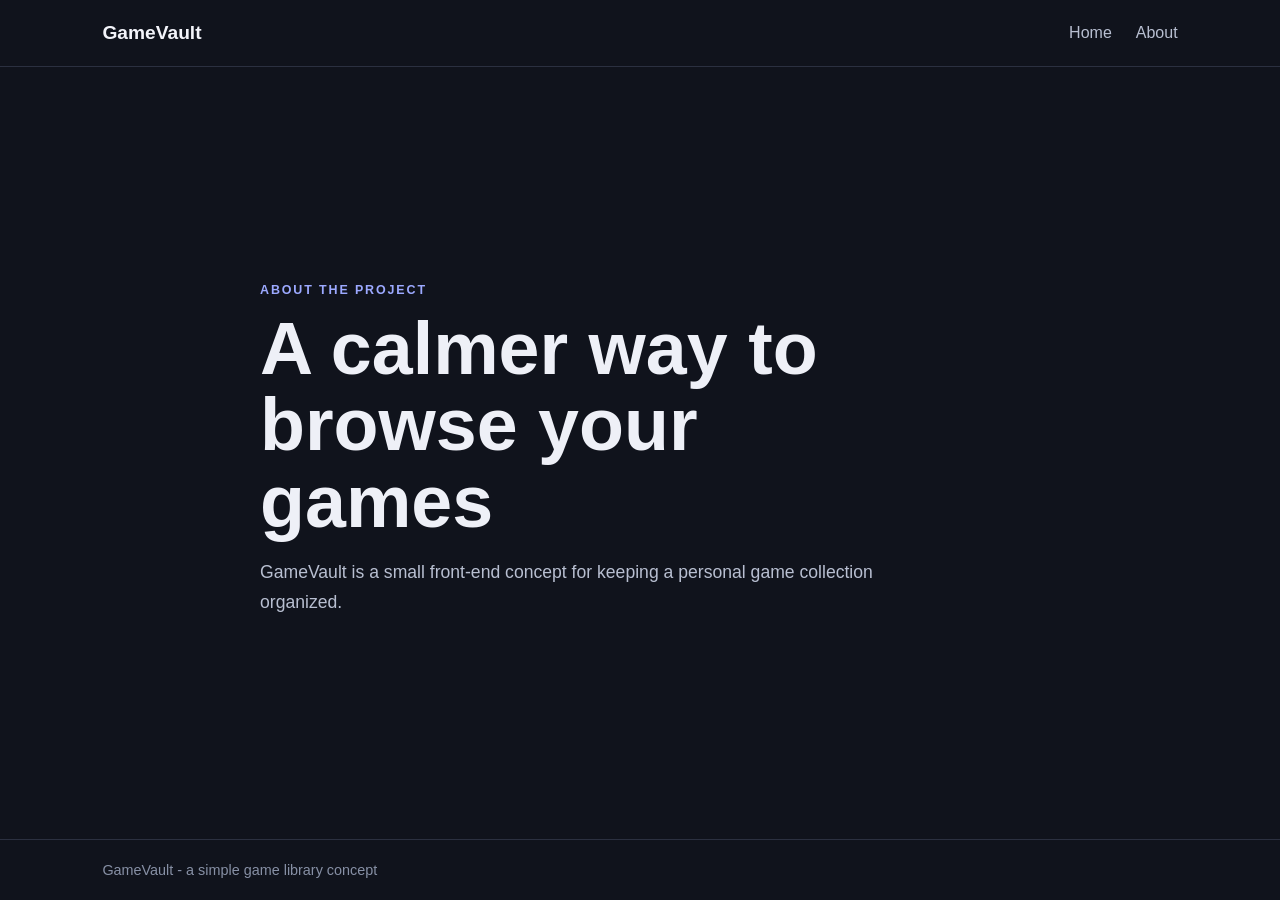
==== about.html @ 9a1c1d55 "Create GameVault starter pages" ====
<!doctype html>
<html lang="en">
<head>
  <meta charset="utf-8">
  <meta name="viewport" content="width=device-width, initial-scale=1">
  <title>About - GameVault</title>
  <link rel="stylesheet" href="style.css">
</head>
<body>
  <header class="site-header">
    <a class="brand" href="index.html">GameVault</a>
    <nav aria-label="Main navigation">
      <a href="index.html">Home</a>
      <a href="about.html" aria-current="page">About</a>
    </nav>
  </header>
  <main class="content">
    <p class="eyebrow">ABOUT THE PROJECT</p>
    <h1>A calmer way to browse your games</h1>
    <p>GameVault is a small front-end concept for keeping a personal game collection organized.</p>
  </main>
  <footer>GameVault - a simple game library concept</footer>
</body>
</html>
---- style.css ----
:root {
  color-scheme: dark;
  font-family: "Segoe UI", Arial, sans-serif;
  color: #eef0f7;
  background: #10131c;
}

* { box-sizing: border-box; }
body { min-height: 100vh; margin: 0; display: flex; flex-direction: column; }
.site-header { display: flex; justify-content: space-between; align-items: center; padding: 22px 8vw; border-bottom: 1px solid #2b3040; }
.brand { color: #f3f4fa; font-size: 1.2rem; font-weight: 700; text-decoration: none; }
nav { display: flex; gap: 24px; }
nav a { color: #b8bfd1; text-decoration: none; }
nav a:hover { color: #ffffff; }
.hero, .content { width: min(760px, 84vw); margin: auto; padding: 82px 0; }
.eyebrow { color: #9ca9ff; font-size: .78rem; font-weight: 700; letter-spacing: .15em; }
h1 { max-width: 680px; margin: 14px 0; font-size: clamp(2.5rem, 7vw, 4.6rem); line-height: 1.04; }
main p:not(.eyebrow) { max-width: 620px; color: #b8bfd1; font-size: 1.1rem; line-height: 1.7; }
footer { padding: 22px 8vw; color: #8790a5; border-top: 1px solid #2b3040; font-size: .9rem; }
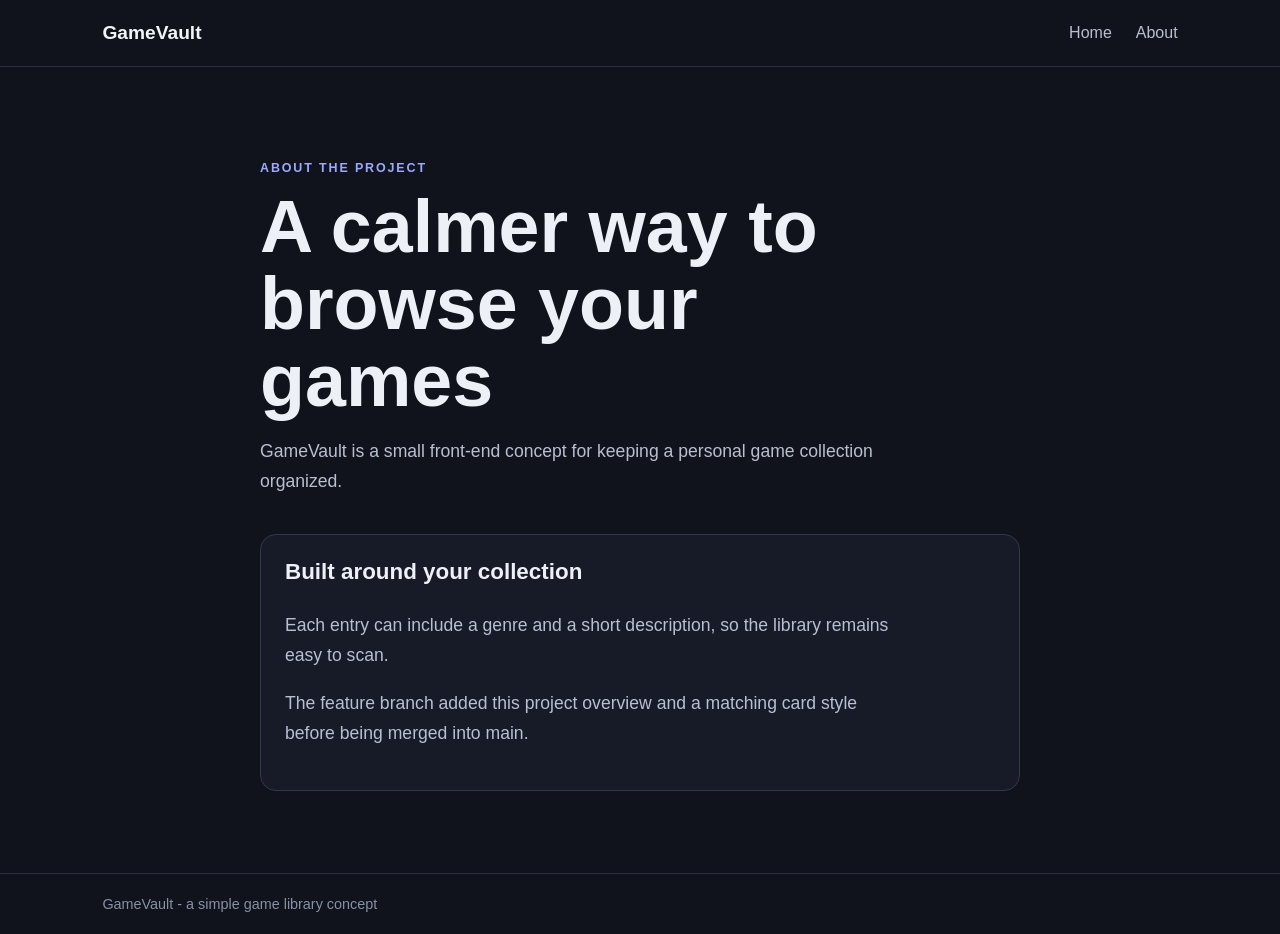
==== commit 20f0f493: "Document the collection feature" ====
--- a/about.html
+++ b/about.html
@@ -18,6 +18,11 @@
     <p class="eyebrow">ABOUT THE PROJECT</p>
     <h1>A calmer way to browse your games</h1>
     <p>GameVault is a small front-end concept for keeping a personal game collection organized.</p>
+    <section class="feature-note" aria-labelledby="feature-title">
+      <h2 id="feature-title">Built around your collection</h2>
+      <p>Each entry can include a genre and a short description, so the library remains easy to scan.</p>
+      <p>The feature branch added this project overview and a matching card style before being merged into main.</p>
+    </section>
   </main>
   <footer>GameVault - a simple game library concept</footer>
 </body>
--- a/style.css
+++ b/style.css
@@ -17,3 +17,13 @@
 h1 { max-width: 680px; margin: 14px 0; font-size: clamp(2.5rem, 7vw, 4.6rem); line-height: 1.04; }
 main p:not(.eyebrow) { max-width: 620px; color: #b8bfd1; font-size: 1.1rem; line-height: 1.7; }
 footer { padding: 22px 8vw; color: #8790a5; border-top: 1px solid #2b3040; font-size: .9rem; }
+.library { width: min(1040px, 84vw); margin: 0 auto 80px; }
+h2 { margin: 10px 0 26px; font-size: 2rem; }
+.game-grid { display: grid; grid-template-columns: repeat(auto-fit, minmax(220px, 1fr)); gap: 18px; }
+.game-card { min-height: 190px; padding: 24px; border: 1px solid #31384b; border-radius: 16px; background: #171b27; }
+.game-card h3 { margin: 22px 0 8px; font-size: 1.25rem; }
+.game-card p { color: #b8bfd1; line-height: 1.55; }
+.game-type { color: #b3bcff; font-size: .8rem; }
+.button { display: inline-block; margin-top: 12px; padding: 12px 18px; border-radius: 8px; background: #7f8cff; color: #10131c; font-weight: 700; text-decoration: none; }
+.feature-note { margin-top: 38px; padding: 24px; border: 1px solid #31384b; border-radius: 16px; background: #171b27; }
+.feature-note h2 { margin-top: 0; font-size: 1.4rem; }
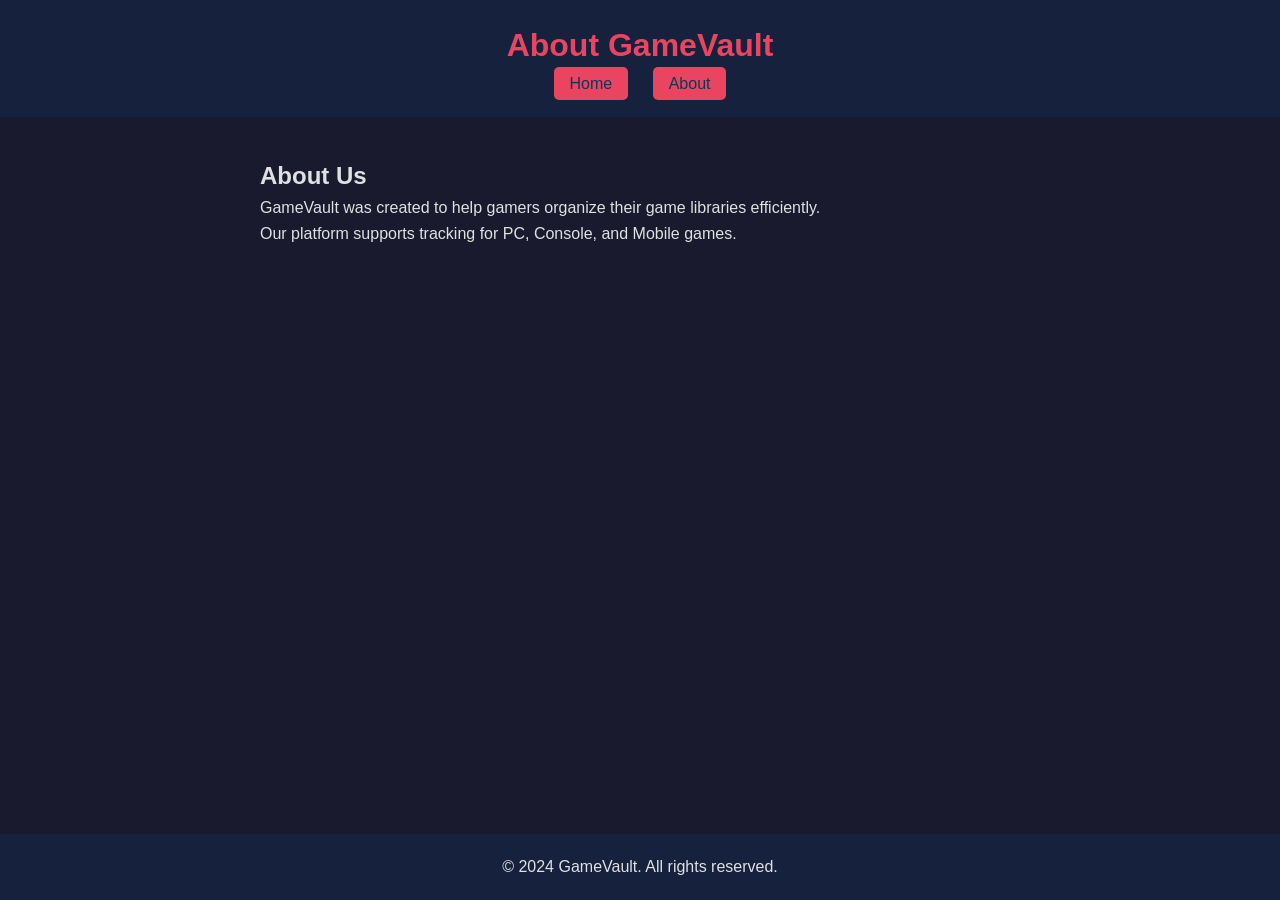
==== commit dfb0b28f: "Initial commit: Added index.html, about.html, and style.css" ====
--- a/about.html
+++ b/about.html
@@ -1,29 +1,28 @@
-<!doctype html>
+<!DOCTYPE html>
 <html lang="en">
 <head>
-  <meta charset="utf-8">
-  <meta name="viewport" content="width=device-width, initial-scale=1">
-  <title>About - GameVault</title>
-  <link rel="stylesheet" href="style.css">
+    <meta charset="UTF-8">
+    <meta name="viewport" content="width=device-width, initial-scale=1.0">
+    <title>GameVault - About</title>
+    <link rel="stylesheet" href="style.css">
 </head>
 <body>
-  <header class="site-header">
-    <a class="brand" href="index.html">GameVault</a>
-    <nav aria-label="Main navigation">
-      <a href="index.html">Home</a>
-      <a href="about.html" aria-current="page">About</a>
-    </nav>
-  </header>
-  <main class="content">
-    <p class="eyebrow">ABOUT THE PROJECT</p>
-    <h1>A calmer way to browse your games</h1>
-    <p>GameVault is a small front-end concept for keeping a personal game collection organized.</p>
-    <section class="feature-note" aria-labelledby="feature-title">
-      <h2 id="feature-title">Built around your collection</h2>
-      <p>Each entry can include a genre and a short description, so the library remains easy to scan.</p>
-      <p>The feature branch added this project overview and a matching card style before being merged into main.</p>
-    </section>
-  </main>
-  <footer>GameVault - a simple game library concept</footer>
+    <header>
+        <h1>About GameVault</h1>
+        <nav>
+            <a href="index.html">Home</a>
+            <a href="about.html">About</a>
+        </nav>
+    </header>
+    <main>
+        <section>
+            <h2>About Us</h2>
+            <p>GameVault was created to help gamers organize their game libraries efficiently.</p>
+            <p>Our platform supports tracking for PC, Console, and Mobile games.</p>
+        </section>
+    </main>
+    <footer>
+        <p>&copy; 2024 GameVault. All rights reserved.</p>
+    </footer>
 </body>
 </html>
--- a/style.css
+++ b/style.css
@@ -1,29 +1,46 @@
-:root {
-  color-scheme: dark;
-  font-family: "Segoe UI", Arial, sans-serif;
-  color: #eef0f7;
-  background: #10131c;
+* {
+    margin: 0;
+    padding: 0;
+    box-sizing: border-box;
 }
 
-* { box-sizing: border-box; }
-body { min-height: 100vh; margin: 0; display: flex; flex-direction: column; }
-.site-header { display: flex; justify-content: space-between; align-items: center; padding: 22px 8vw; border-bottom: 1px solid #2b3040; }
-.brand { color: #f3f4fa; font-size: 1.2rem; font-weight: 700; text-decoration: none; }
-nav { display: flex; gap: 24px; }
-nav a { color: #b8bfd1; text-decoration: none; }
-nav a:hover { color: #ffffff; }
-.hero, .content { width: min(760px, 84vw); margin: auto; padding: 82px 0; }
-.eyebrow { color: #9ca9ff; font-size: .78rem; font-weight: 700; letter-spacing: .15em; }
-h1 { max-width: 680px; margin: 14px 0; font-size: clamp(2.5rem, 7vw, 4.6rem); line-height: 1.04; }
-main p:not(.eyebrow) { max-width: 620px; color: #b8bfd1; font-size: 1.1rem; line-height: 1.7; }
-footer { padding: 22px 8vw; color: #8790a5; border-top: 1px solid #2b3040; font-size: .9rem; }
-.library { width: min(1040px, 84vw); margin: 0 auto 80px; }
-h2 { margin: 10px 0 26px; font-size: 2rem; }
-.game-grid { display: grid; grid-template-columns: repeat(auto-fit, minmax(220px, 1fr)); gap: 18px; }
-.game-card { min-height: 190px; padding: 24px; border: 1px solid #31384b; border-radius: 16px; background: #171b27; }
-.game-card h3 { margin: 22px 0 8px; font-size: 1.25rem; }
-.game-card p { color: #b8bfd1; line-height: 1.55; }
-.game-type { color: #b3bcff; font-size: .8rem; }
-.button { display: inline-block; margin-top: 12px; padding: 12px 18px; border-radius: 8px; background: #7f8cff; color: #10131c; font-weight: 700; text-decoration: none; }
-.feature-note { margin-top: 38px; padding: 24px; border: 1px solid #31384b; border-radius: 16px; background: #171b27; }
-.feature-note h2 { margin-top: 0; font-size: 1.4rem; }
+body {
+    font-family: 'Segoe UI', Tahoma, Geneva, Verdana, sans-serif;
+    background-color: #1a1a2e;
+    color: #e0e0e0;
+    line-height: 1.6;
+}
+
+header {
+    background-color: #16213e;
+    padding: 20px;
+    text-align: center;
+}
+
+header h1 {
+    color: #e94560;
+}
+
+nav a {
+    color: #0f3460;
+    background-color: #e94560;
+    padding: 8px 16px;
+    text-decoration: none;
+    margin: 0 10px;
+    border-radius: 5px;
+}
+
+main {
+    padding: 40px 20px;
+    max-width: 800px;
+    margin: 0 auto;
+}
+
+footer {
+    text-align: center;
+    padding: 20px;
+    background-color: #16213e;
+    position: fixed;
+    bottom: 0;
+    width: 100%;
+}
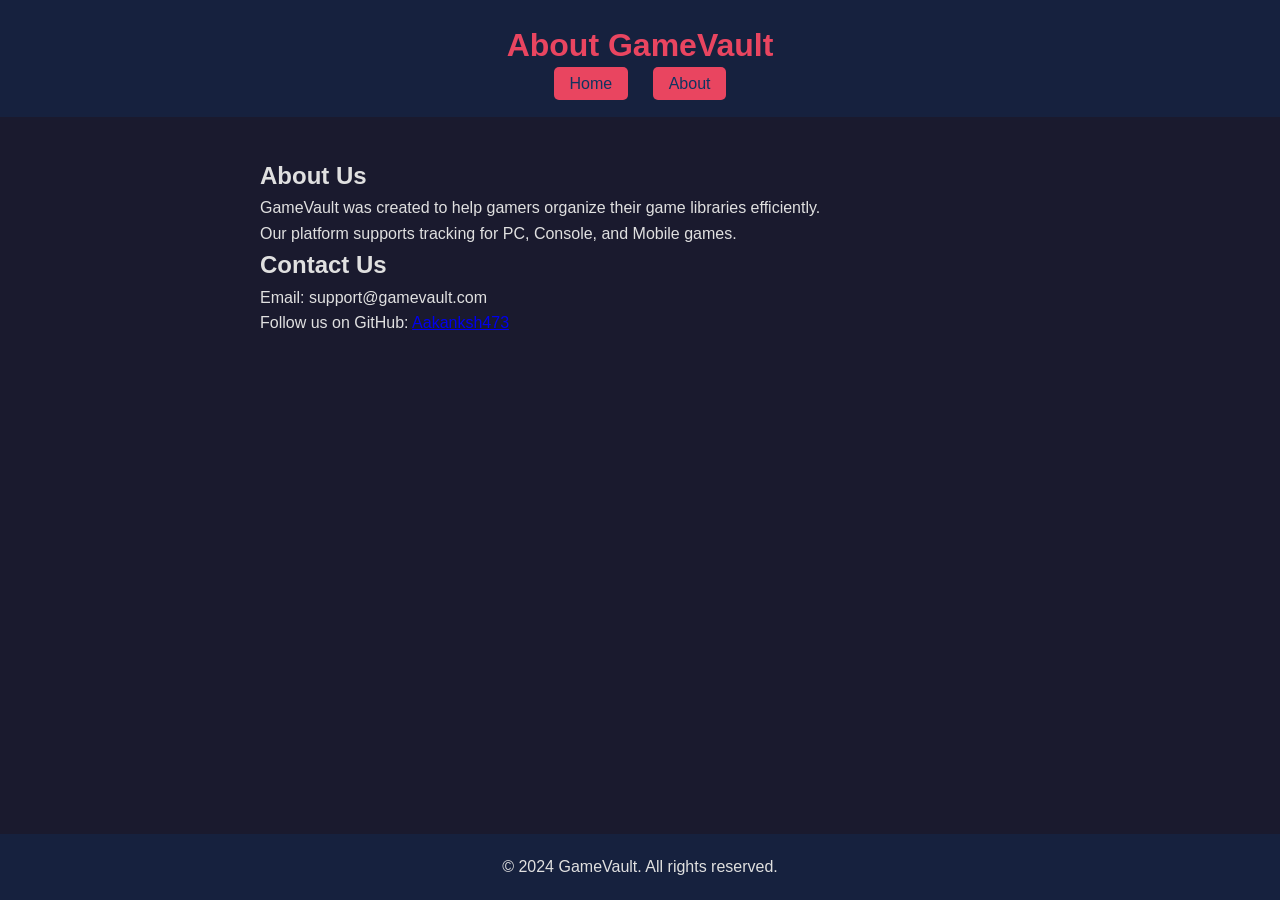
==== commit 323d3005: "Feature: Added contact section to about.html" ====
--- a/about.html
+++ b/about.html
@@ -20,6 +20,11 @@
             <p>GameVault was created to help gamers organize their game libraries efficiently.</p>
             <p>Our platform supports tracking for PC, Console, and Mobile games.</p>
         </section>
+        <section>
+            <h2>Contact Us</h2>
+            <p>Email: support@gamevault.com</p>
+            <p>Follow us on GitHub: <a href="https://github.com/Aakanksh473">Aakanksh473</a></p>
+        </section>
     </main>
     <footer>
         <p>&copy; 2024 GameVault. All rights reserved.</p>
